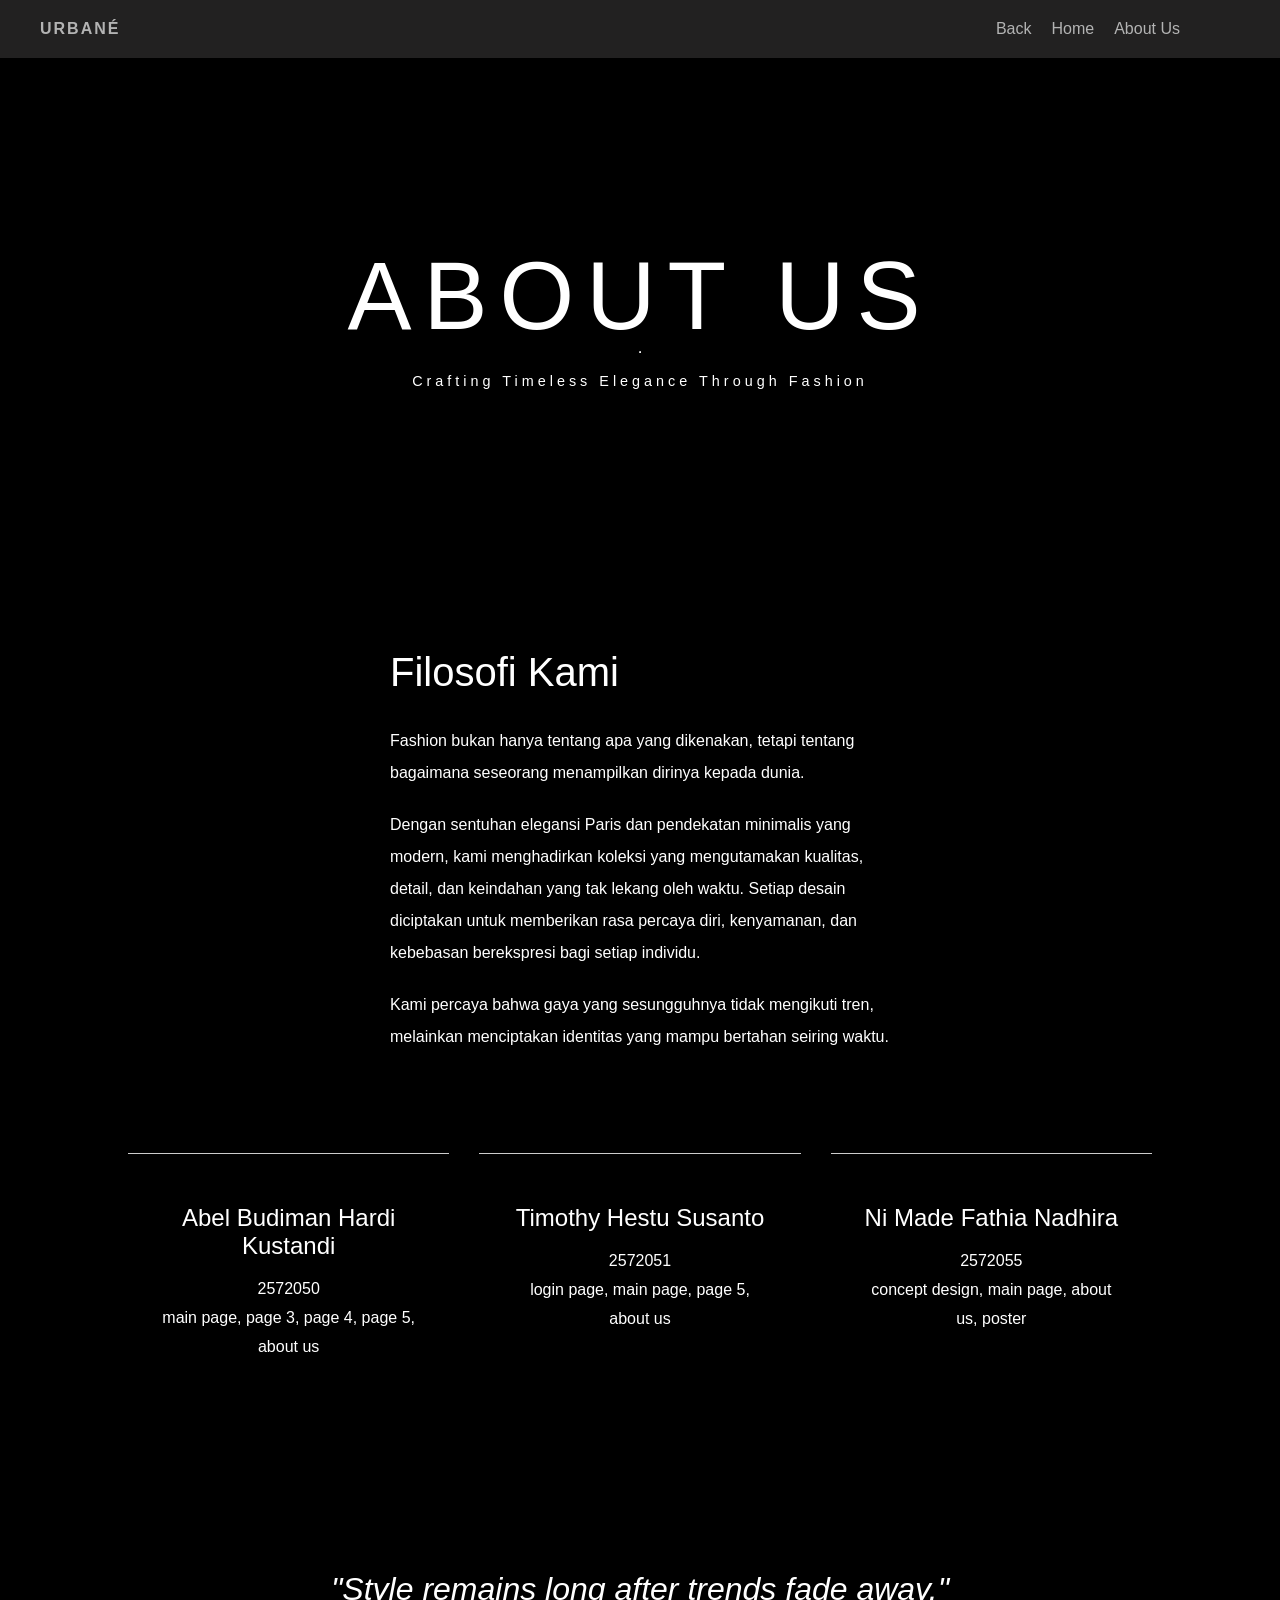
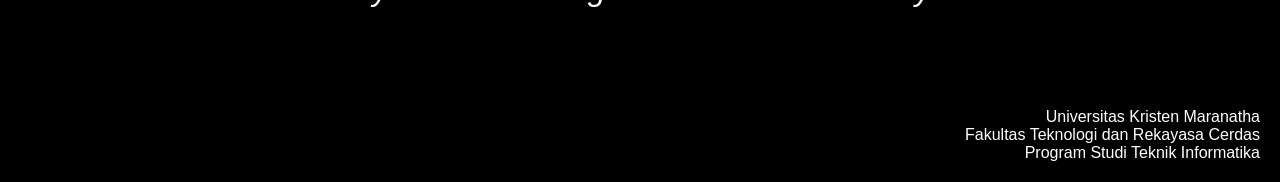
==== AboutUs/aboutus.html @ 1decd822 "update di tagn a" ====
<!DOCTYPE html>
<html lang="en">
<head>
    <meta charset="UTF-8">
    <meta name="viewport" content="width=device-width, initial-scale=1.0">
    <title>About Us</title>
    <link rel="stylesheet" href="aboutus.css">
</head>
<body>

    <!-- Ini bagian navbar -->
    <navbar class="navbar">
        <div class="logo"> <a href="../Page 1/index.html">Urbané</a> </div>
        <div class="nav">
          <a href="../Page 2/page2.html">Back</a>
          <a href="../Page 1/page1.html">Home</a>
          <a href="../AboutUs/aboutus.html">About Us</a>
        </div>
    </navbar>
    
    <section class="hero">
        <h1>ABOUT US</h1>
        <hr>
        <p>Crafting Timeless Elegance Through Fashion</p>
    </section>
    <section class="about-content">
        <div class="about-text">
            <h2>Filosofi Kami</h2>
            <p>
                Fashion bukan hanya tentang apa yang dikenakan, tetapi tentang bagaimana seseorang menampilkan dirinya kepada dunia.
            </p>
            <p>
                Dengan sentuhan elegansi Paris dan pendekatan minimalis yang modern, kami menghadirkan koleksi yang mengutamakan kualitas, detail, dan keindahan yang tak lekang oleh waktu. Setiap desain diciptakan untuk memberikan rasa percaya diri, kenyamanan, dan kebebasan berekspresi bagi setiap individu.
            </p>
            <p>
                Kami percaya bahwa gaya yang sesungguhnya tidak mengikuti tren, melainkan menciptakan identitas yang mampu bertahan seiring waktu.
            </p>
        </div>
    </section>
    <section class="values">
        <div class="value-box">
            <h3>Abel Budiman Hardi Kustandi</h3>
            <p>2572050</p>
            <p>main page, page 3, page 4, page 5, about us</p>
        </div>
        <div class="value-box">
            <h3>Timothy Hestu Susanto</h3>
            <p>2572051</p>
            <p>login page, main page, page 5, about us</p>
        </div>
        <div class="value-box">
            <h3>Ni Made Fathia Nadhira</h3>
            <p>2572055</p>
            <p>concept design, main page, about us, poster</p>
        </div>
    </section>
    <section class="quote">
        <p>
            "Style remains long after trends fade away."
        </p>
    </section>
    <section class="campus">
        <p>
            Universitas Kristen Maranatha
        </p>
        <p>
            Fakultas Teknologi dan Rekayasa Cerdas
        </p>
        <p>
            Program Studi Teknik Informatika
        </p>
    </section>
</body>
</html>
---- AboutUs/aboutus.css ----
*{
    margin:0;
    padding:0;
    box-sizing:border-box;
}

body{
    background:#000000;
    color:#ffffff;
    font-family:Arial, sans-serif;
}


.navbar {
  position: fixed;
  top: 0;
  top: 0;
  width: 100%;
  z-index: 100;
  left: 0;
  width: 100%;
  display: flex;
  justify-content: space-between;
  align-items: center;
  padding: 20px 40px;
  background-color: rgb(49, 48, 48);
  opacity: 70%;
  color: #f1f1f1;
}

.nav {
  display: flex;
  gap: 20px;
  margin-right: 60px;
}

.nav a {
  text-decoration: none;
  color: white;
}

.nav a:hover {
  color: rgb(197, 196, 196);
  text-decoration: underline;
}

.logo {
  text-transform: uppercase;
  font-weight: bold;
  letter-spacing: 2px;
}

.logo a {
  text-decoration: none;
  color: white;
}

.logo a:hover {
  color: white;
}

.hero{
    height:70vh;
    display:flex;
    flex-direction:column;
    justify-content:center;
    align-items:center;
    text-align:center;
}

.hero h1{
    font-size:6rem;
    font-weight:300;
    letter-spacing:12px;
}

.hero p{
    margin-top:20px;
    letter-spacing:4px;
    color:#ffffff;
    font-size:0.9rem;
}

.about-content{
    width: 85%;
    margin: 20px auto;
    display: flex;
    align-items: center;
    justify-content: center;
    gap: 80px;
}


.about-text{
    max-width:500px;
}

.about-text h2{
    font-size:2.5rem;
    margin-bottom:30px;
    font-weight:300;
}

.about-text p{
    line-height:2;
    color:#ffffff;
    margin-bottom:20px;
}

.values{
    width:80%;
    margin:80px auto;
    display:flex;
    justify-content:space-between;
    gap:30px;
}

.value-box{
    flex:1;
    text-align:center;
    padding:50px 30px;
    border-top:1px solid #ccc;
}

.value-box h3{
    margin-bottom:15px;
    font-size:1.5rem;
    font-weight:400;
}

.value-box p{
    color:#ffffff;
    line-height:1.8;
}

.quote{
    padding:80px 20px;
    text-align:center;
}

.quote p{
    font-size:2rem;
    font-style:italic;
    font-weight:300;
    color:#ffffff;
}
.campus{
    color: white;
    text-align: right;
    font-size: medium;
    padding: 20px;
}

@media screen and (max-width: 768px) {

  /* Navbar */
  .navbar {
    padding: 12px 20px;
  }

  .logo {
    font-size: 1rem;
    letter-spacing: 1px;
  }

  .nav {
    gap: 12px;
    margin-right: 0;
  }

  .nav a {
    font-size: 0.85rem;
  }

  /* Hero */
  .hero {
    height: 50vh;
    padding: 0 20px;
  }

  .hero h1 {
    font-size: 2.2rem;
    letter-spacing: 4px;
    margin-bottom: 10px;
  }

  .hero p {
    font-size: 0.75rem;
    letter-spacing: 1px;
    line-height: 1.5;
  }

  /* Filosofi */
  .about-content {
    width: 90%;
    flex-direction: column;
    gap: 20px;
    text-align: center;
  }

  .about-text h2 {
    font-size: 1.6rem;
    margin-bottom: 20px;
  }

  .about-text p {
    font-size: 0.9rem;
    line-height: 1.8;
    margin-bottom: 15px;
  }

  /* Team */
  .values {
    width: 90%;
    flex-direction: column;
    gap: 15px;
    margin: 40px auto;
  }

  .value-box {
    padding: 25px 15px;
  }

  .value-box h3 {
    font-size: 1rem;
    margin-bottom: 10px;
  }

  .value-box p {
    font-size: 0.85rem;
    line-height: 1.6;
  }

  /* Quote */
  .quote {
    padding: 40px 20px;
  }

  .quote p {
    font-size: 1.1rem;
    line-height: 1.6;
  }

  /* Campus */
  .campus {
    text-align: center;
    font-size: 0.8rem;
    line-height: 1.8;
    padding: 20px;
  }
}
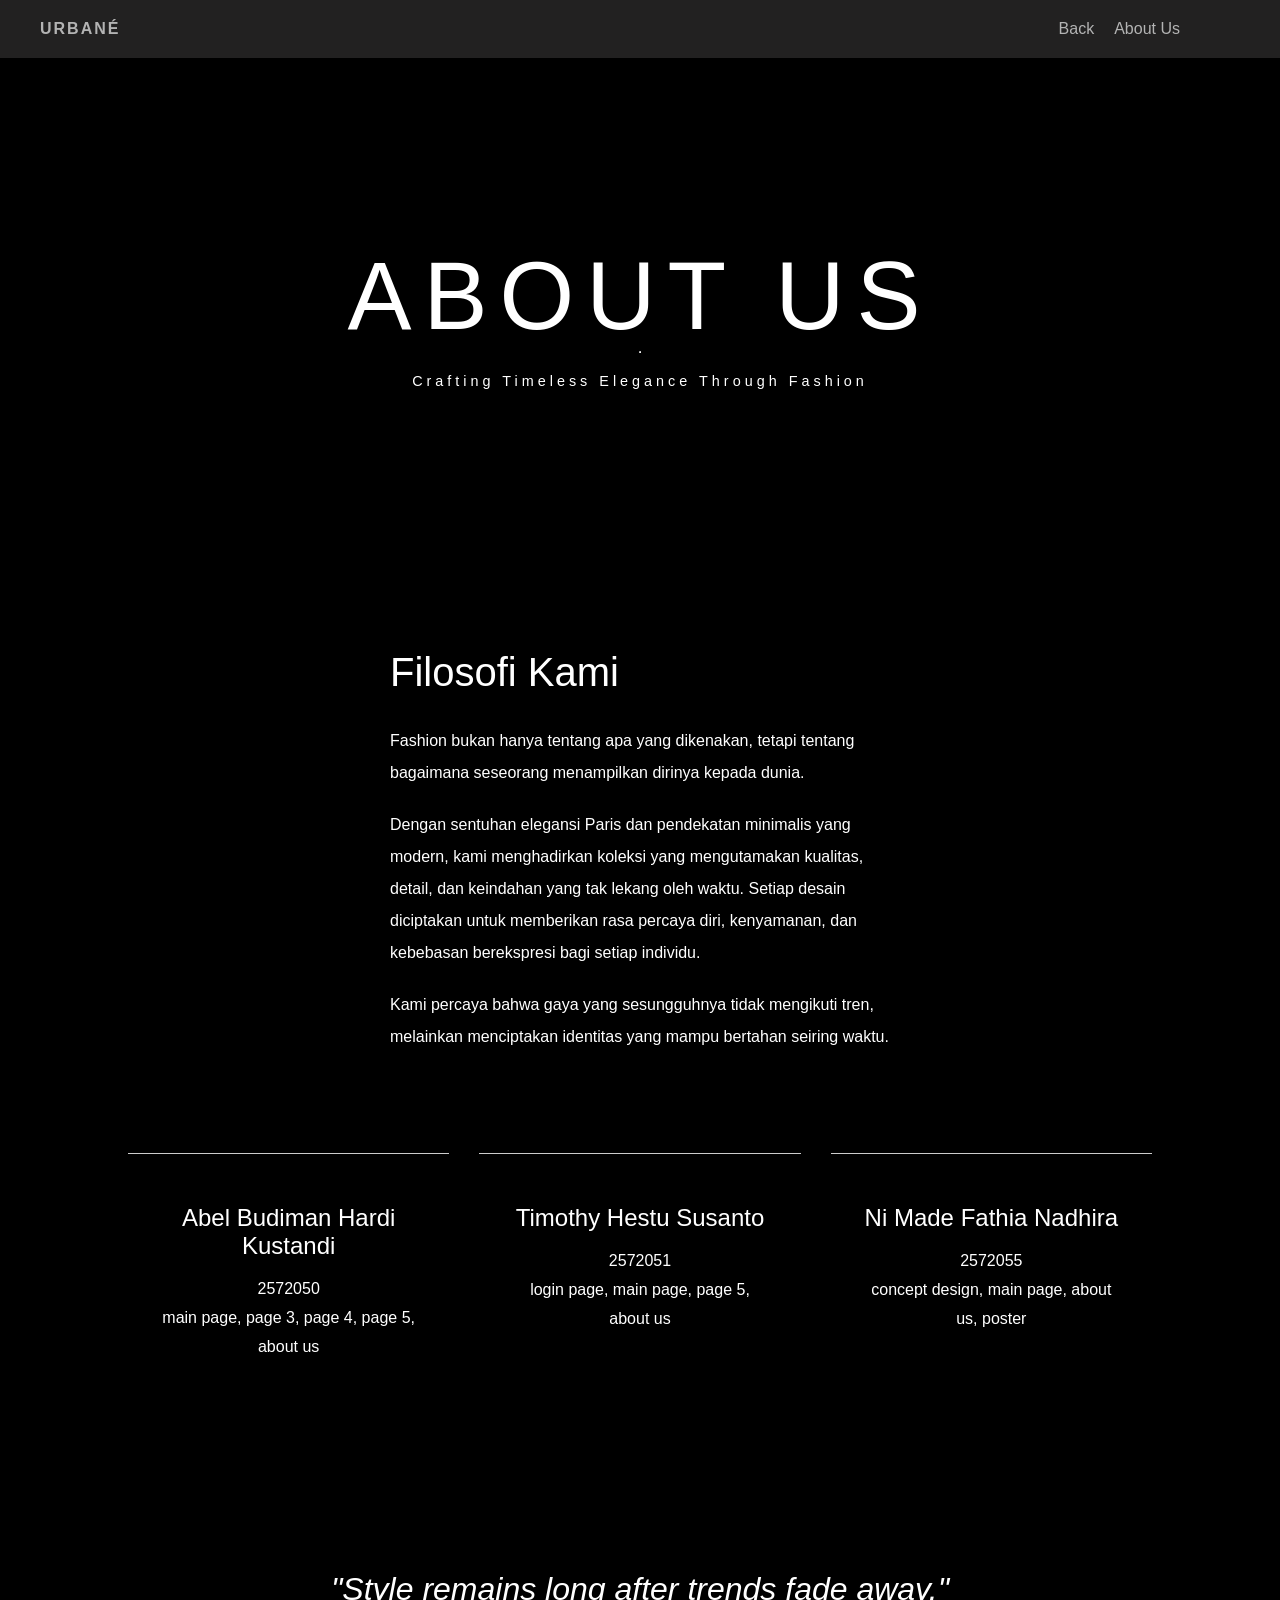
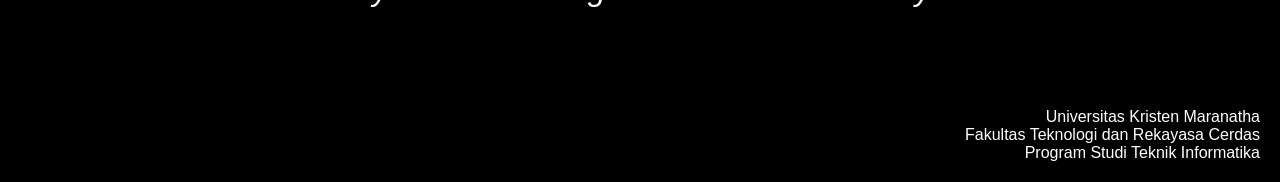
==== commit 99c4d374: "Update aboutus.html" ====
--- a/AboutUs/aboutus.html
+++ b/AboutUs/aboutus.html
@@ -13,7 +13,6 @@
         <div class="logo"> <a href="../Page 1/index.html">Urbané</a> </div>
         <div class="nav">
           <a href="../Page 2/page2.html">Back</a>
-          <a href="../Page 1/page1.html">Home</a>
           <a href="../AboutUs/aboutus.html">About Us</a>
         </div>
     </navbar>
@@ -71,4 +70,4 @@
         </p>
     </section>
 </body>
-</html>+</html>
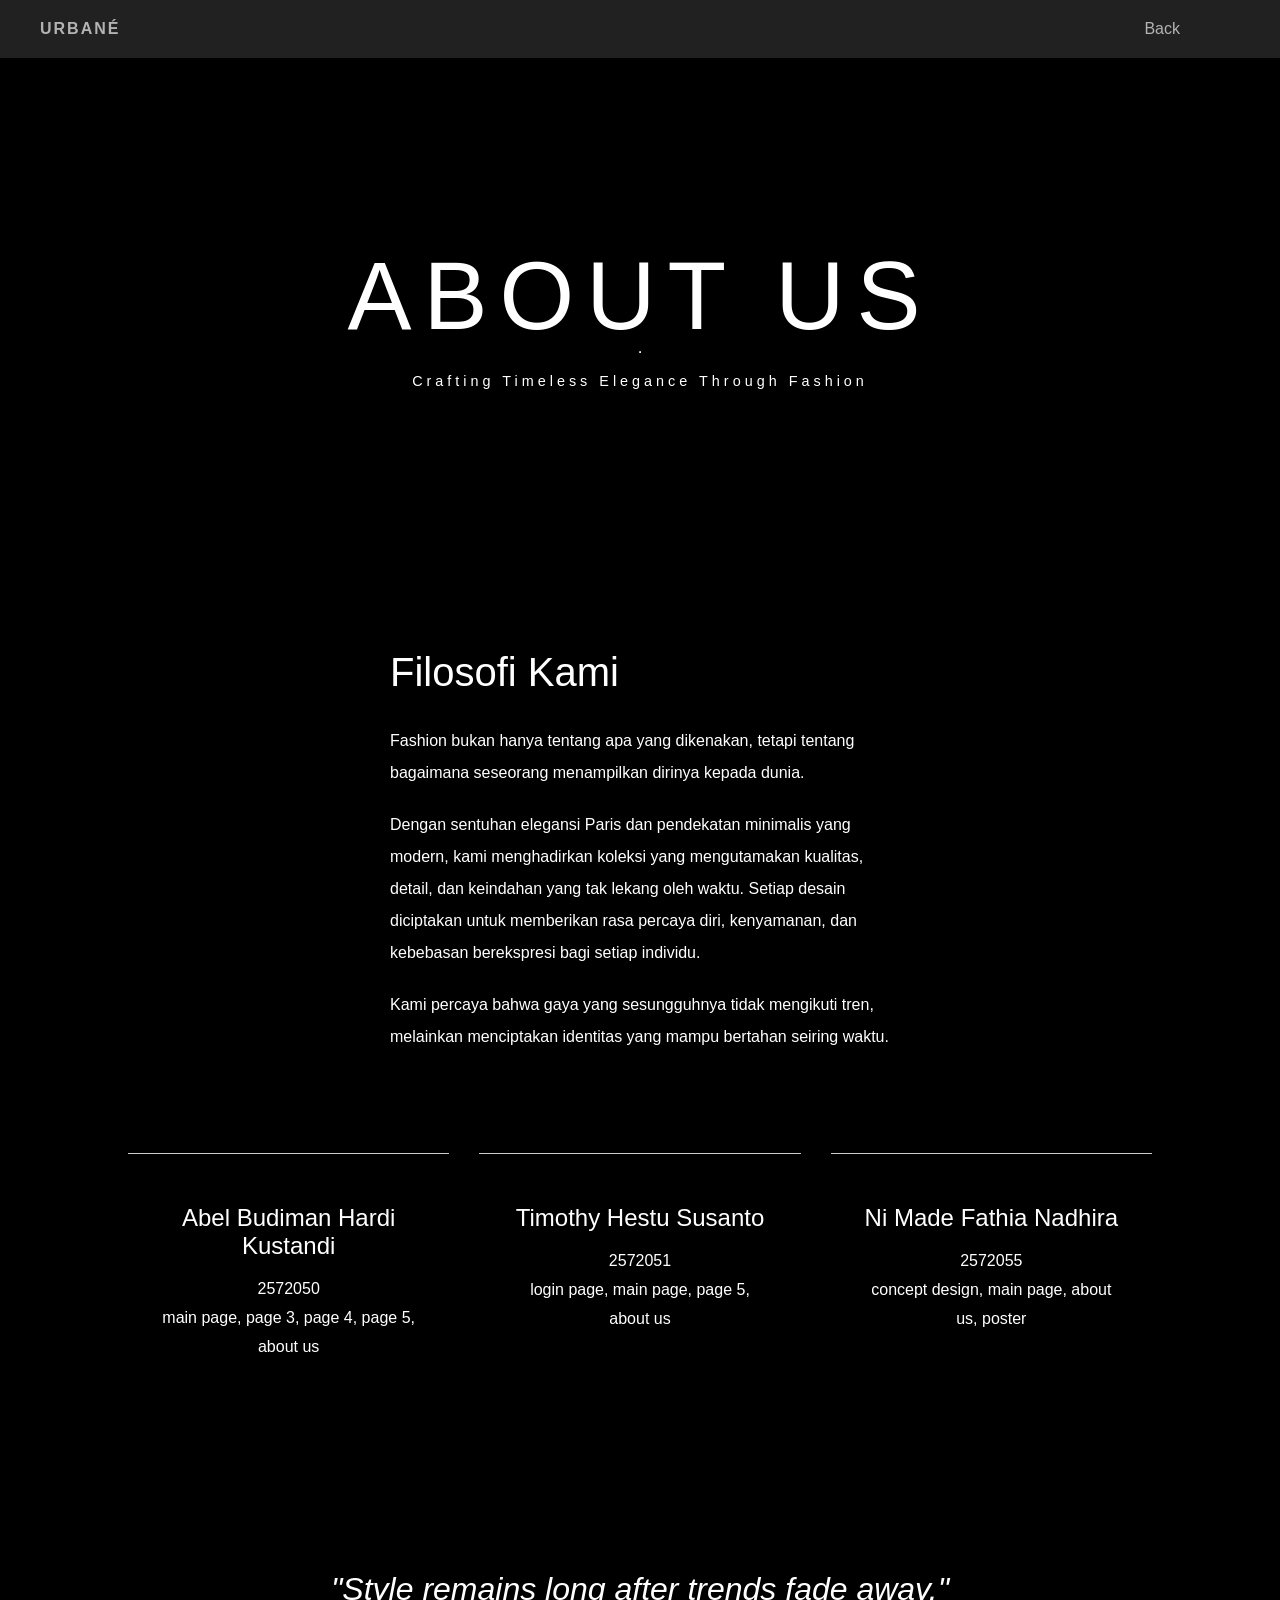
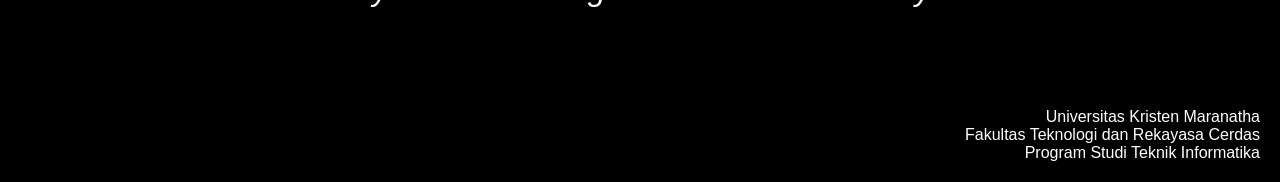
==== commit 2e5b227d: "pembaruan" ====
--- a/AboutUs/aboutus.html
+++ b/AboutUs/aboutus.html
@@ -13,7 +13,6 @@
         <div class="logo"> <a href="../Page 1/index.html">Urbané</a> </div>
         <div class="nav">
           <a href="../Page 2/page2.html">Back</a>
-          <a href="../AboutUs/aboutus.html">About Us</a>
         </div>
     </navbar>
     
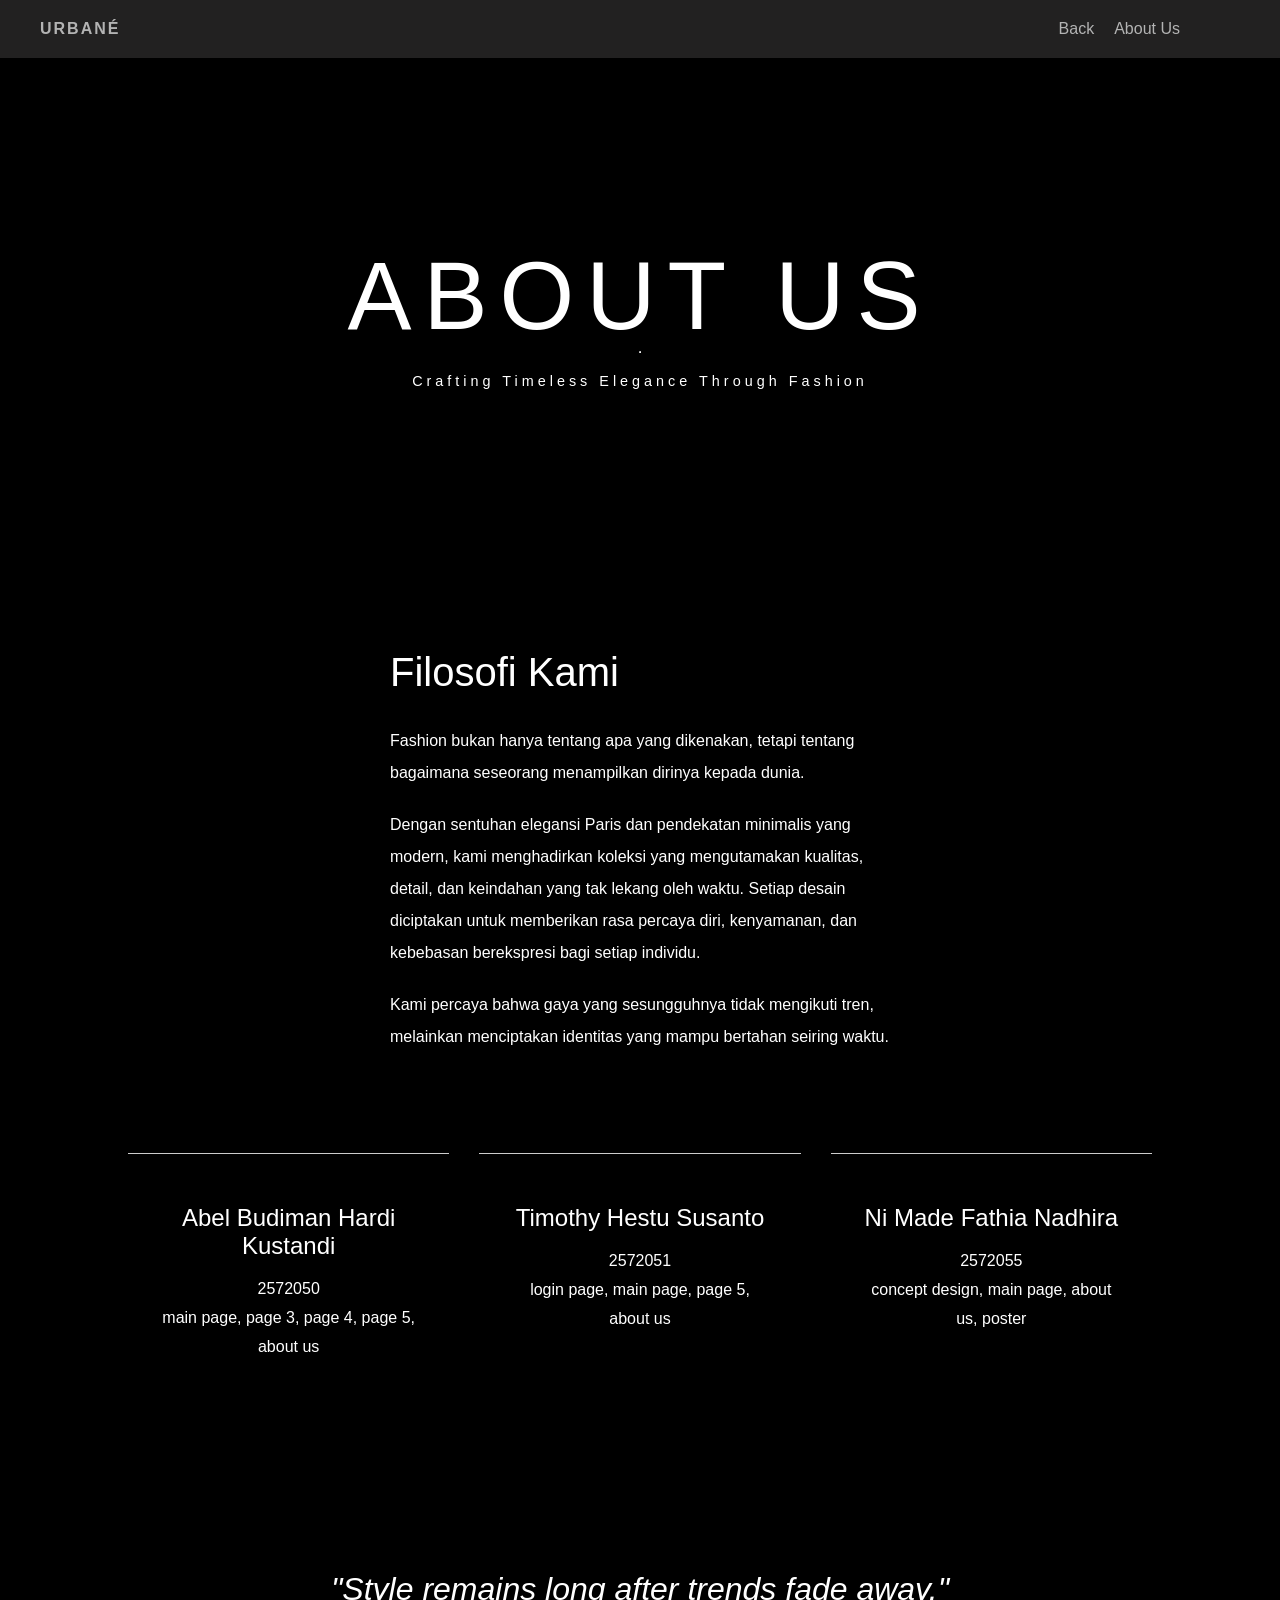
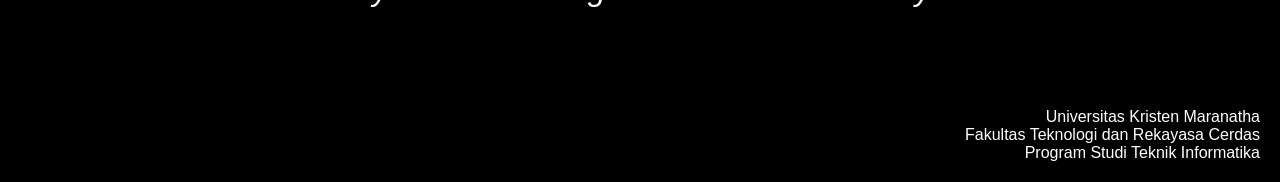
==== commit 074c73b7: "Merge branch 'main' of https://github.com/Timothyhestu257/France-Urban-Paris-Trend-2026" ====
--- a/AboutUs/aboutus.html
+++ b/AboutUs/aboutus.html
@@ -13,7 +13,9 @@
         <div class="logo"> <a href="../Page 1/index.html">Urbané</a> </div>
         <div class="nav">
           <a href="../Page 2/page2.html">Back</a>
+          <a href="../AboutUs/aboutus.html">About Us</a>
         </div>
+        <button id="backToTop">⌃</button>
     </navbar>
     
     <section class="hero">
@@ -68,5 +70,6 @@
             Program Studi Teknik Informatika
         </p>
     </section>
+    <script src="/Page 3/script3.js"></script>
 </body>
 </html>
--- a/AboutUs/aboutus.css
+++ b/AboutUs/aboutus.css
@@ -1,15 +1,14 @@
-*{
-    margin:0;
-    padding:0;
-    box-sizing:border-box;
-}
-
-body{
-    background:#000000;
-    color:#ffffff;
-    font-family:Arial, sans-serif;
-}
-
+* {
+  margin: 0;
+  padding: 0;
+  box-sizing: border-box;
+}
+
+body {
+  background: #000000;
+  color: #ffffff;
+  font-family: Arial, sans-serif;
+}
 
 .navbar {
   position: fixed;
@@ -59,100 +58,133 @@
   color: white;
 }
 
-.hero{
-    height:70vh;
-    display:flex;
-    flex-direction:column;
-    justify-content:center;
-    align-items:center;
-    text-align:center;
-}
-
-.hero h1{
-    font-size:6rem;
-    font-weight:300;
-    letter-spacing:12px;
-}
-
-.hero p{
-    margin-top:20px;
-    letter-spacing:4px;
-    color:#ffffff;
-    font-size:0.9rem;
-}
-
-.about-content{
-    width: 85%;
-    margin: 20px auto;
-    display: flex;
-    align-items: center;
-    justify-content: center;
-    gap: 80px;
-}
-
-
-.about-text{
-    max-width:500px;
-}
-
-.about-text h2{
-    font-size:2.5rem;
-    margin-bottom:30px;
-    font-weight:300;
-}
-
-.about-text p{
-    line-height:2;
-    color:#ffffff;
-    margin-bottom:20px;
-}
-
-.values{
-    width:80%;
-    margin:80px auto;
-    display:flex;
-    justify-content:space-between;
-    gap:30px;
-}
-
-.value-box{
-    flex:1;
-    text-align:center;
-    padding:50px 30px;
-    border-top:1px solid #ccc;
-}
-
-.value-box h3{
-    margin-bottom:15px;
-    font-size:1.5rem;
-    font-weight:400;
-}
-
-.value-box p{
-    color:#ffffff;
-    line-height:1.8;
-}
-
-.quote{
-    padding:80px 20px;
-    text-align:center;
-}
-
-.quote p{
-    font-size:2rem;
-    font-style:italic;
-    font-weight:300;
-    color:#ffffff;
-}
-.campus{
-    color: white;
-    text-align: right;
-    font-size: medium;
-    padding: 20px;
+/*================== Ini bagian back to top ==============*/
+#backToTop {
+  position: fixed;
+  bottom: 25px;
+  right: 25px;
+  width: 50px;
+  height: 50px;
+  border: none;
+  border-radius: 50%;
+  background: rgba(0, 0, 0, 0.8);
+  color: white;
+  font-size: 24px;
+  font-weight: bold;
+  cursor: pointer;
+  z-index: 9999;
+  opacity: 0;
+  visibility: hidden;
+  backdrop-filter: blur(5px);
+  box-shadow: 0 4px 12px rgba(0, 0, 0, 0.3);
+  transition:
+    opacity 0.3s ease,
+    visibility 0.3s ease,
+    transform 0.3s ease;
+}
+
+#backToTop.show {
+  opacity: 1;
+  visibility: visible;
+}
+
+#backToTop:hover {
+  transform: translateY(-5px);
+  background: rgba(0, 0, 0, 0.95);
+}
+
+.hero {
+  height: 70vh;
+  display: flex;
+  flex-direction: column;
+  justify-content: center;
+  align-items: center;
+  text-align: center;
+}
+
+.hero h1 {
+  font-size: 6rem;
+  font-weight: 300;
+  letter-spacing: 12px;
+}
+
+.hero p {
+  margin-top: 20px;
+  letter-spacing: 4px;
+  color: #ffffff;
+  font-size: 0.9rem;
+}
+
+.about-content {
+  width: 85%;
+  margin: 20px auto;
+  display: flex;
+  align-items: center;
+  justify-content: center;
+  gap: 80px;
+}
+
+.about-text {
+  max-width: 500px;
+}
+
+.about-text h2 {
+  font-size: 2.5rem;
+  margin-bottom: 30px;
+  font-weight: 300;
+}
+
+.about-text p {
+  line-height: 2;
+  color: #ffffff;
+  margin-bottom: 20px;
+}
+
+.values {
+  width: 80%;
+  margin: 80px auto;
+  display: flex;
+  justify-content: space-between;
+  gap: 30px;
+}
+
+.value-box {
+  flex: 1;
+  text-align: center;
+  padding: 50px 30px;
+  border-top: 1px solid #ccc;
+}
+
+.value-box h3 {
+  margin-bottom: 15px;
+  font-size: 1.5rem;
+  font-weight: 400;
+}
+
+.value-box p {
+  color: #ffffff;
+  line-height: 1.8;
+}
+
+.quote {
+  padding: 80px 20px;
+  text-align: center;
+}
+
+.quote p {
+  font-size: 2rem;
+  font-style: italic;
+  font-weight: 300;
+  color: #ffffff;
+}
+.campus {
+  color: white;
+  text-align: right;
+  font-size: medium;
+  padding: 20px;
 }
 
 @media screen and (max-width: 768px) {
-
   /* Navbar */
   .navbar {
     padding: 12px 20px;
@@ -248,4 +280,4 @@
     line-height: 1.8;
     padding: 20px;
   }
-}+}
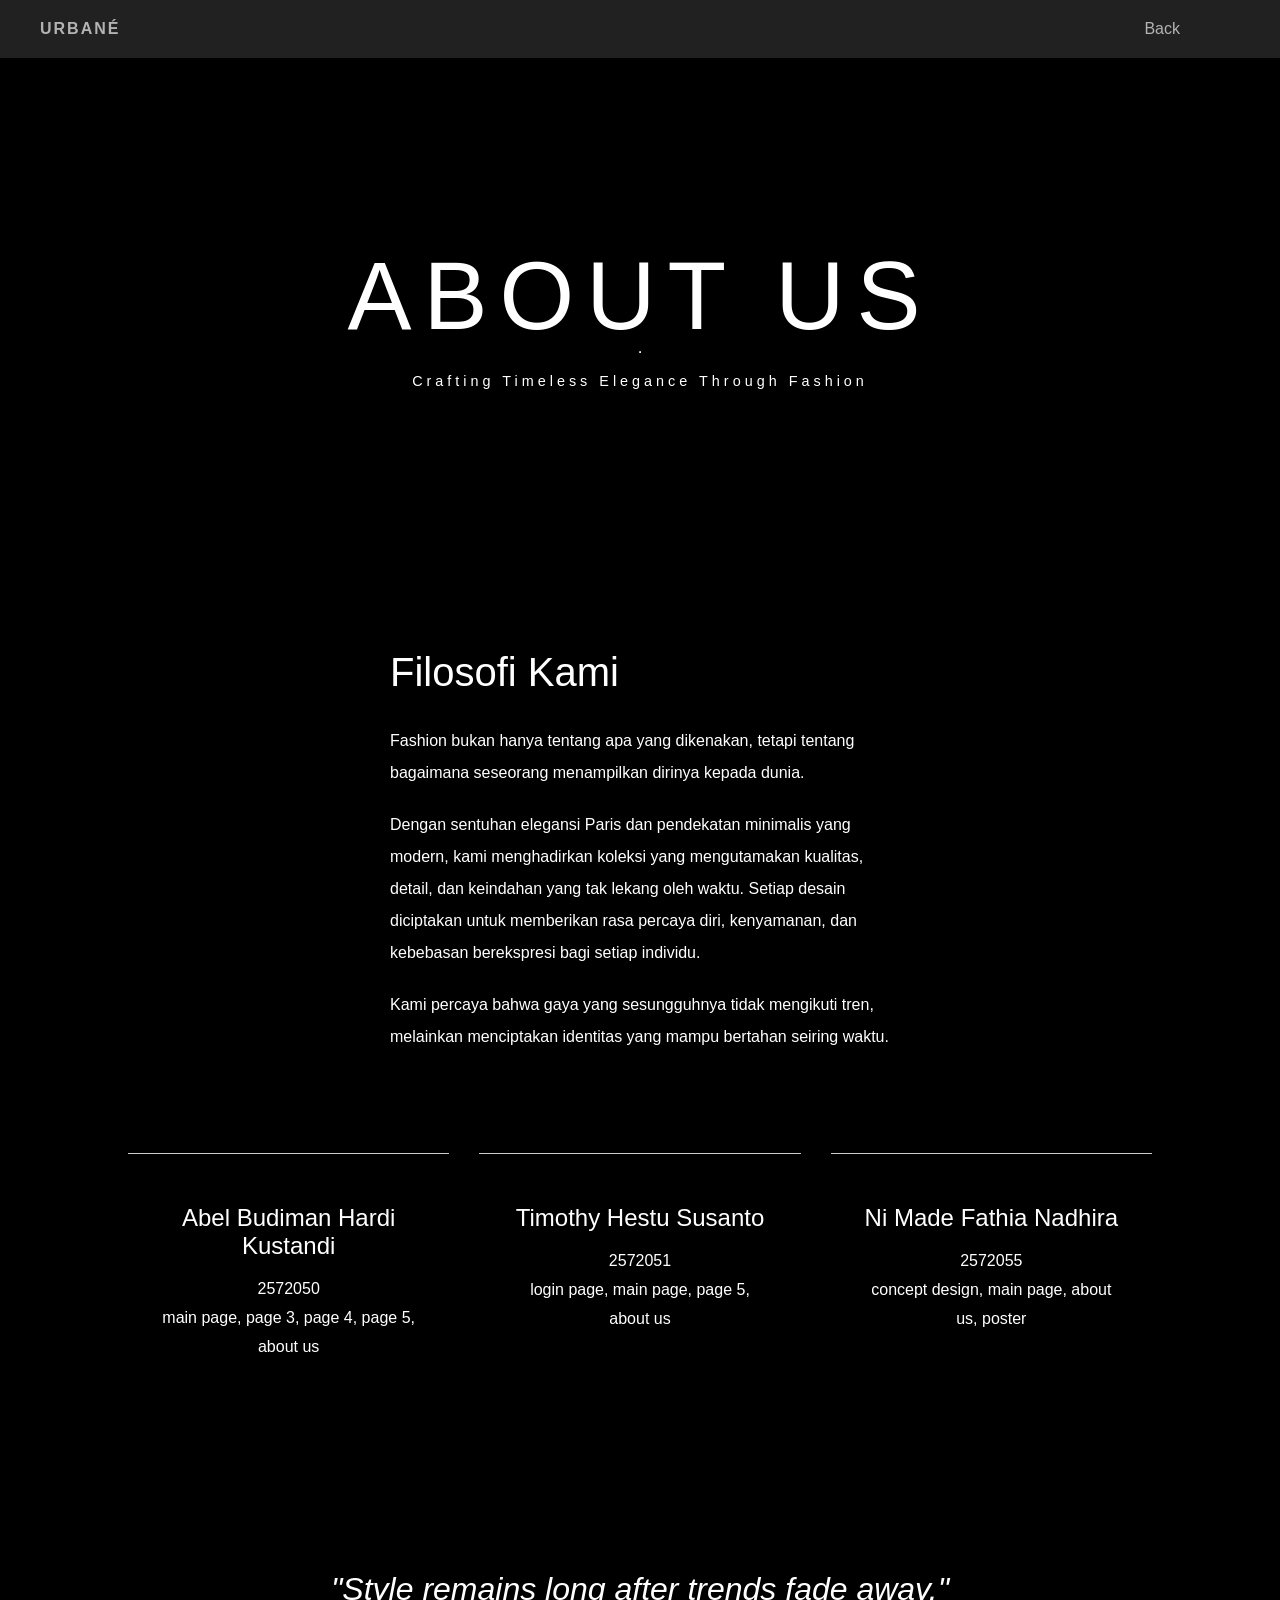
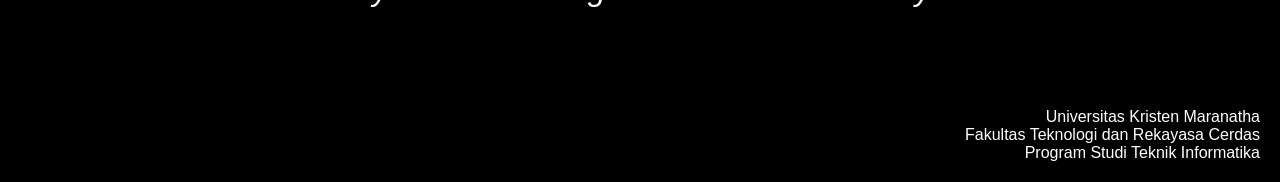
==== commit 36153918: "Update aboutus.html" ====
--- a/AboutUs/aboutus.html
+++ b/AboutUs/aboutus.html
@@ -13,7 +13,6 @@
         <div class="logo"> <a href="../Page 1/index.html">Urbané</a> </div>
         <div class="nav">
           <a href="../Page 2/page2.html">Back</a>
-          <a href="../AboutUs/aboutus.html">About Us</a>
         </div>
         <button id="backToTop">⌃</button>
     </navbar>
@@ -70,6 +69,6 @@
             Program Studi Teknik Informatika
         </p>
     </section>
-    <script src="/Page 3/script3.js"></script>
+    <script src="../Page 3/script3.js"></script>
 </body>
 </html>
